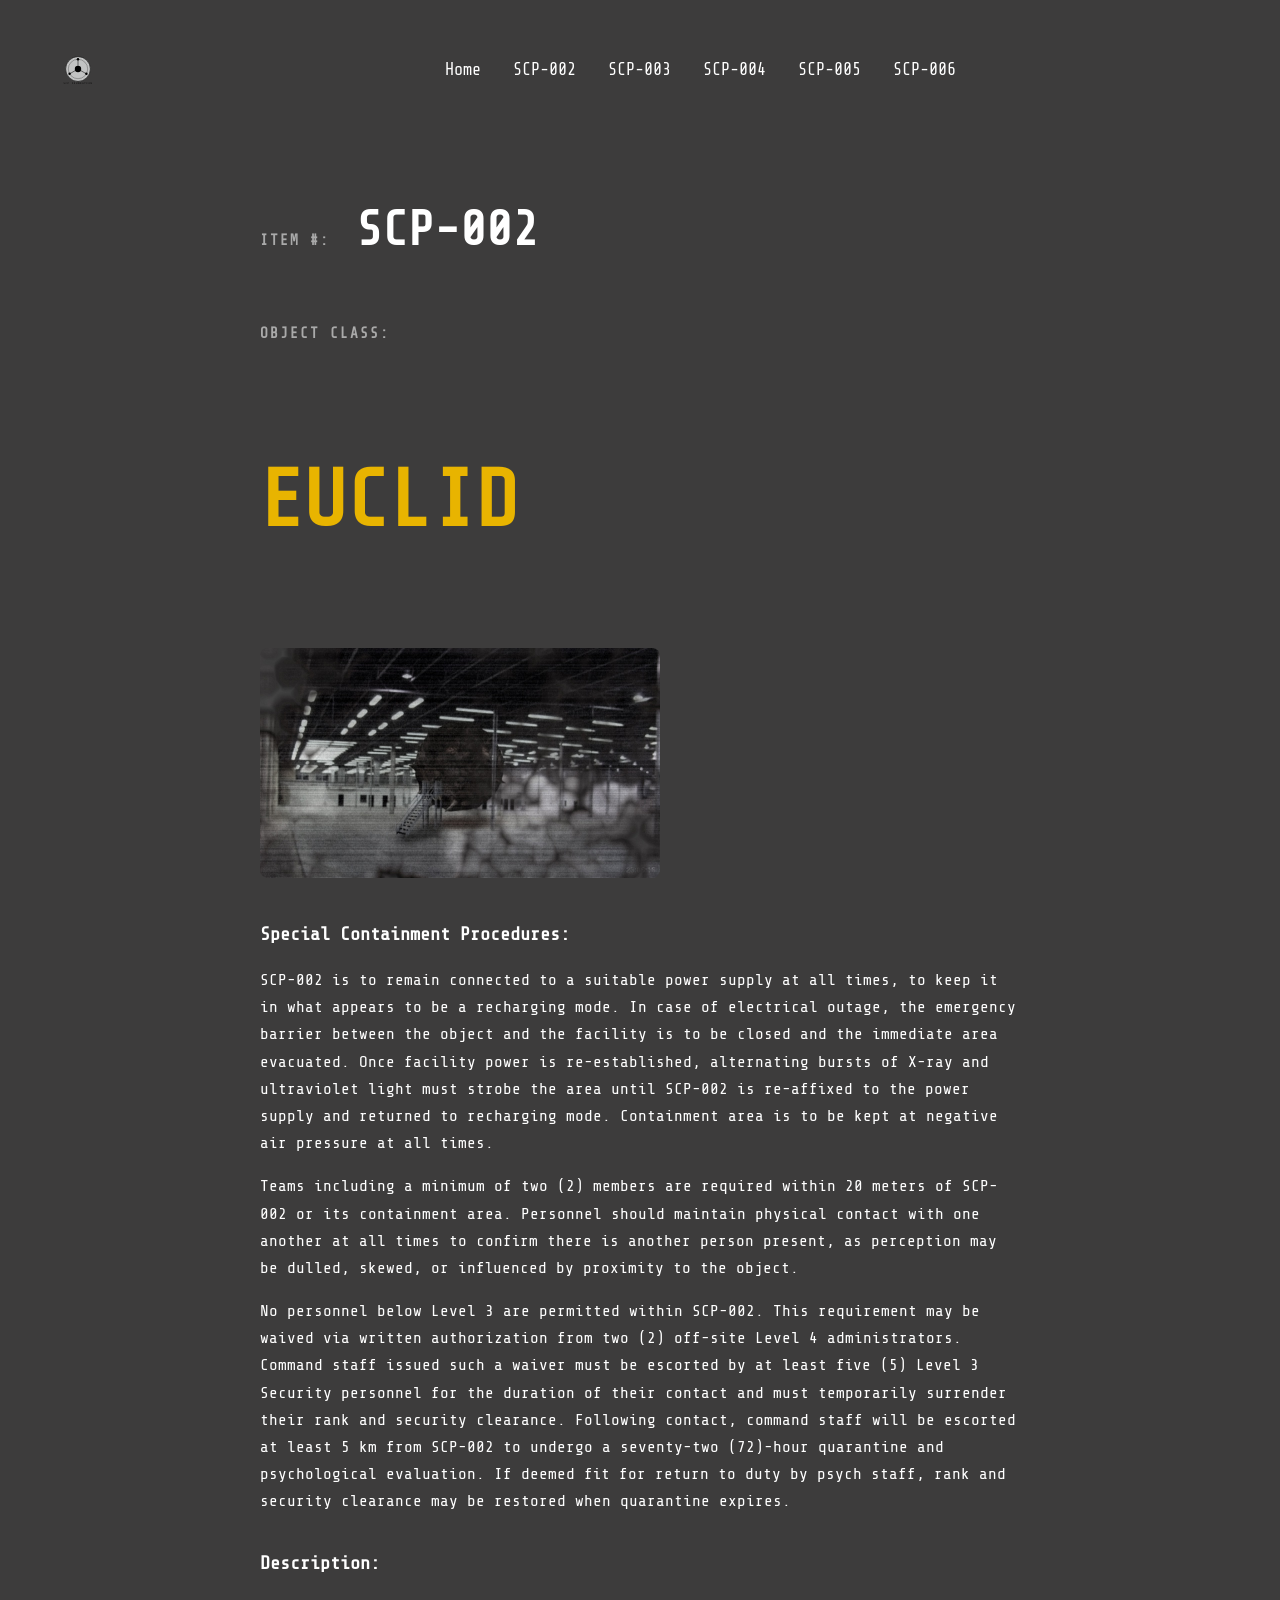
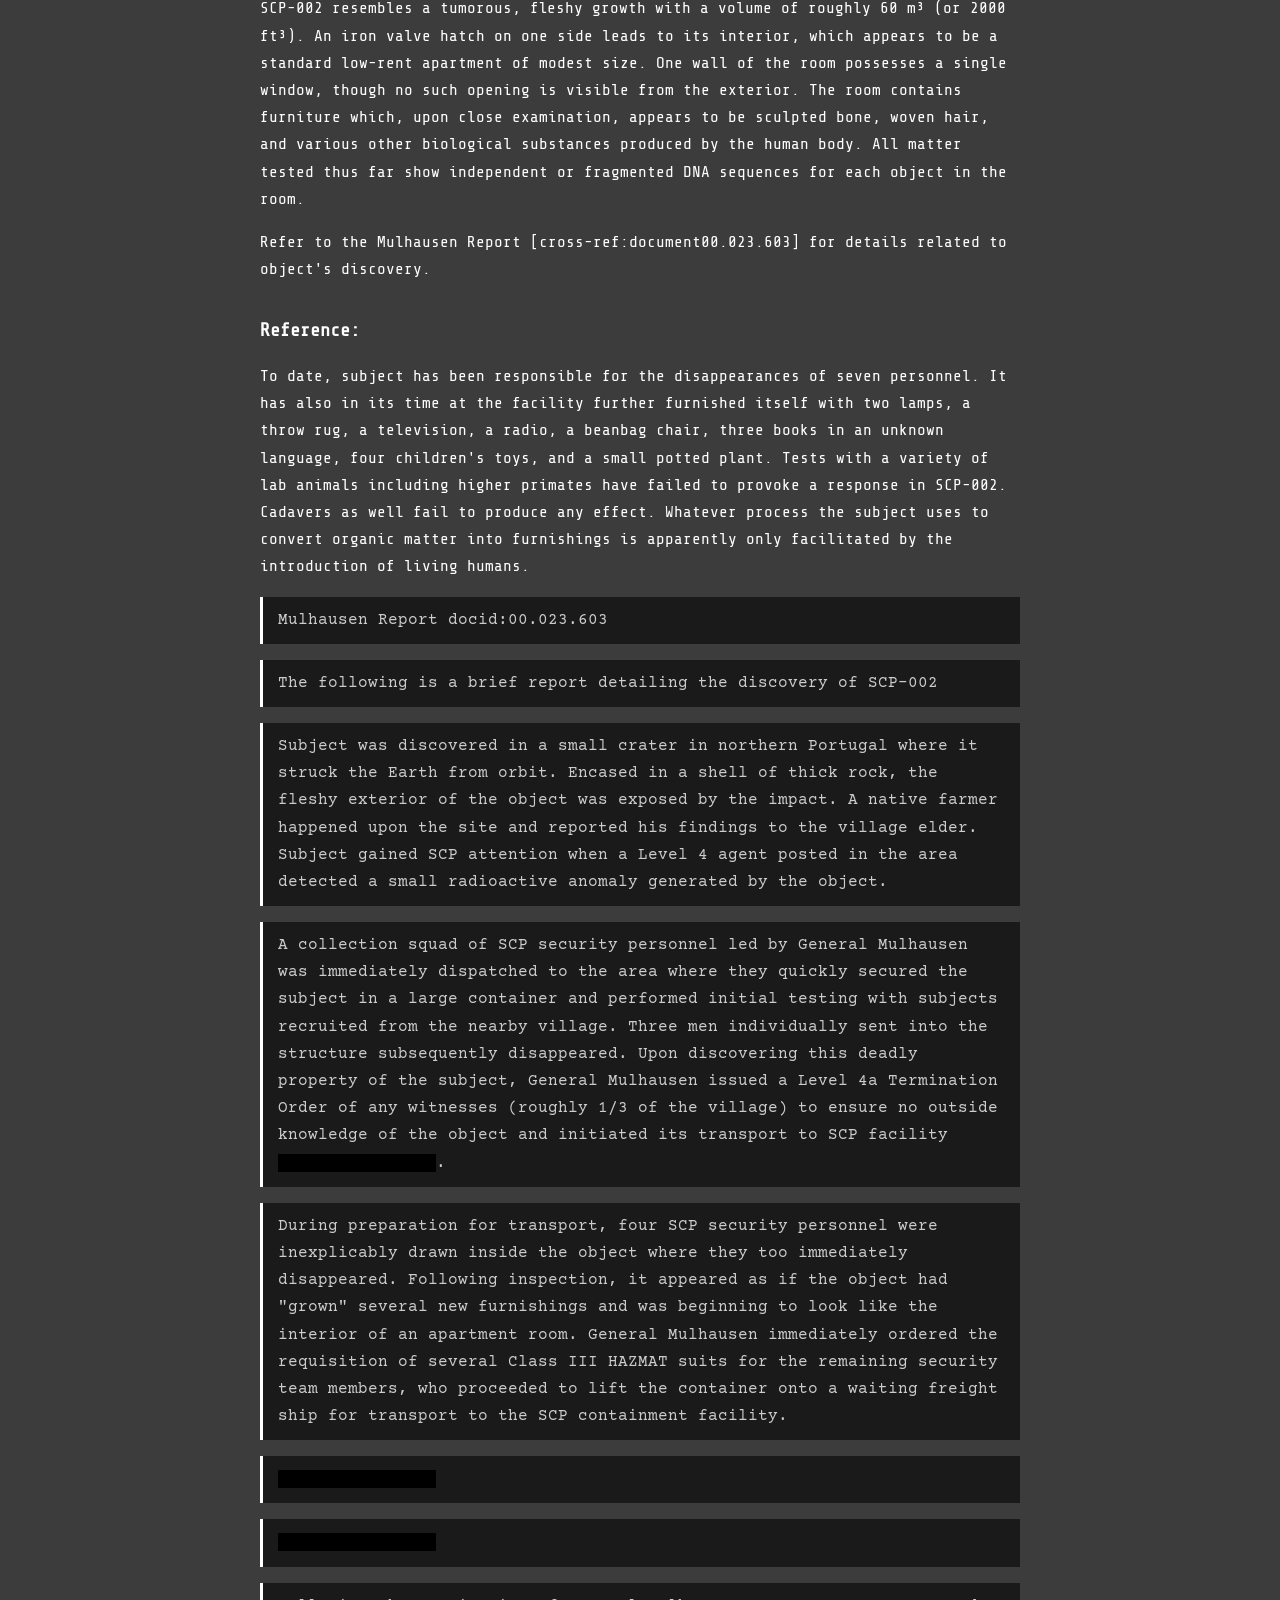
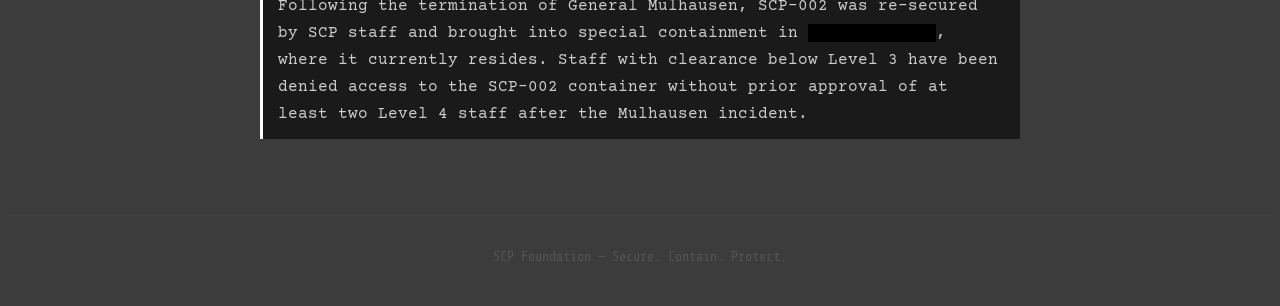
==== my-scp-002.html @ 611e60fb "Initial Commit First commit of the Assignment 1 for 5210. SCP-Website Complete" ====
<!DOCTYPE html>
<html lang="en">
<head>
    <meta charset="UTF-8">
    <meta name="viewport" content="width=device-width, initial-scale=1.0">
    <title>SCP-2</title>
    <link href="style.css" rel="stylesheet">
</head>
<body>
    <nav class="navbar">
        <img src="SCP Subject Files/images/scp_logo.svg" class="logo" width="120" height="120">

        <ul class="nav-link">
            <li><a href="index.html" class="navlink">Home</a></li>
            <li><a href="my-scp-003.html" class="navlink">SCP-002</a></li>
            <li><a href="my-scp-003.html" class="navlink">SCP-003</a></li>
            <li><a href="my-scp-004.html" class="navlink">SCP-004</a></li>
            <li><a href="my-scp-005.html" class="navlink">SCP-005</a></li>
            <li><a href="my-scp-006.html">SCP-006</a></li>
        </ul>
    </nav>

    <section class="scp-entry">
         <!-- Item number heading with label span for styling -->
         <h1><span class="label">Item #:</span> SCP-002</h1>
        
          <!-- Object class with big styled value below -->
        <h2><span class="label">Object Class:</span></h2>
        <p class="object-class">Euclid</p>
    
        <img src="SCP Subject Files/images/800px-SCP002.jpg" class="scp-img">
        <h3>Special Containment Procedures:</h3>
        <p>SCP-002 is to remain connected to a suitable power supply at all times, to keep it in what appears to be a recharging mode. In case of electrical outage, the emergency barrier between the object and the facility is to be closed and the immediate area evacuated. Once facility power is re-established, alternating bursts of X-ray and ultraviolet light must strobe the area until SCP-002 is re-affixed to the power supply and returned to recharging mode. Containment area is to be kept at negative air pressure at all times.</p>
        <p>Teams including a minimum of two (2) members are required within 20 meters of SCP-002 or its containment area. Personnel should maintain physical contact with one another at all times to confirm there is another person present, as perception may be dulled, skewed, or influenced by proximity to the object.</p>
        <p>No personnel below Level 3 are permitted within SCP-002. This requirement may be waived via written authorization from two (2) off-site Level 4 administrators. Command staff issued such a waiver must be escorted by at least five (5) Level 3 Security personnel for the duration of their contact and must temporarily surrender their rank and security clearance. Following contact, command staff will be escorted at least 5 km from SCP-002 to undergo a seventy-two (72)-hour quarantine and psychological evaluation. If deemed fit for return to duty by psych staff, rank and security clearance may be restored when quarantine expires.</p>
        <h3>Description:</h3>
        <p>SCP-002 resembles a tumorous, fleshy growth with a volume of roughly 60 m³ (or 2000 ft³). An iron valve hatch on one side leads to its interior, which appears to be a standard low-rent apartment of modest size. One wall of the room possesses a single window, though no such opening is visible from the exterior. The room contains furniture which, upon close examination, appears to be sculpted bone, woven hair, and various other biological substances produced by the human body. All matter tested thus far show independent or fragmented DNA sequences for each object in the room.</p>
        <p>Refer to the Mulhausen Report [cross-ref:document00.023.603] for details related to object's discovery.</p>
        <h3>Reference:</h3>
        <p>To date, subject has been responsible for the disappearances of seven personnel. It has also in its time at the facility further furnished itself with two lamps, a throw rug, a television, a radio, a beanbag chair, three books in an unknown language, four children's toys, and a small potted plant. Tests with a variety of lab animals including higher primates have failed to provoke a response in SCP-002. Cadavers as well fail to produce any effect. Whatever process the subject uses to convert organic matter into furnishings is apparently only facilitated by the introduction of living humans.</p>
        <p class="classified-report">Mulhausen Report docid:00.023.603</p>
        <p class="classified-report">The following is a brief report detailing the discovery of SCP-002</p>
        <p class="classified-report">Subject was discovered in a small crater in northern Portugal where it struck the Earth from orbit. Encased in a shell of thick rock, the fleshy exterior of the object was exposed by the impact. A native farmer happened upon the site and reported his findings to the village elder. Subject gained SCP attention when a Level 4 agent posted in the area detected a small radioactive anomaly generated by the object.</p>
        <p class="classified-report">A collection squad of SCP security personnel led by General Mulhausen was immediately dispatched to the area where they quickly secured the subject in a large container and performed initial testing with subjects recruited from the nearby village. Three men individually sent into the structure subsequently disappeared. Upon discovering this deadly property of the subject, General Mulhausen issued a Level 4a Termination Order of any witnesses (roughly 1/3 of the village) to ensure no outside knowledge of the object and initiated its transport to SCP facility <span class="redacted">[DATA EXPUNGED]</span>.</p>
        <p class="classified-report">During preparation for transport, four SCP security personnel were inexplicably drawn inside the object where they too immediately disappeared. Following inspection, it appeared as if the object had "grown" several new furnishings and was beginning to look like the interior of an apartment room. General Mulhausen immediately ordered the requisition of several Class III HAZMAT suits for the remaining security team members, who proceeded to lift the container onto a waiting freight ship for transport to the SCP containment facility.</p>
        <p class="classified-report"><span class="redacted">[DATA EXPUNGED]</span></p>
        <p class="classified-report"><span class="redacted">[DATA EXPUNGED]</span></p>
        <p class="classified-report">Following the termination of General Mulhausen, SCP-002 was re-secured by SCP staff and brought into special containment in <span class="redacted">[CLASSIFIED]</span>, where it currently resides. Staff with clearance below Level 3 have been denied access to the SCP-002 container without prior approval of at least two Level 4 staff after the Mulhausen incident.</p>
    </section> 

    <footer class="site-footer">
    <p>SCP Foundation — Secure. Contain. Protect.</p>
    </footer>
</body>
</html>
---- style.css ----
/* Import two fonts from Google Fonts:
   Share Tech Mono - main site font (sci-fi monospace feel)
   Courier Prime - used for classified report sections */
@import url('https://fonts.googleapis.com/css2?family=Share+Tech+Mono&family=Courier+Prime&display=swap');

/* Makes all elements include padding and border inside their width*/
*{ box-sizing: border-box;}


/* CSS variables - define colours once, reuse everywhere
   change here and it updates across the whole site */
:root{
    --nav-color: #ffffff;
    --primary-color: #3d3c3c;
}

/* Sets the background colour and font for the whole page */
body{
    background-color: var(--primary-color);
    font-family: 'Share Tech Mono', monospace;
}



/* Centres the page content and limits max width to 960px*/
.container{
    max-width: 960px;
    margin: 0 auto;
}


/* Navbar styles - flex makes logo and links sit side by side
   space-between pushes logo left and links right
   align-items center vertically centres both */
.navbar {
    background-color: var(--primary-color);
    display: flex;
    align-items: center;
    justify-content: space-between;
    padding: 1px 10px;
    width: 100%;
}


/* Hover effect on nav links
   adds subtle highlight, changes text to blue, adds glow effect*/
.nav-link li a:hover{
    background-color: rgba(255, 255, 255, 0.15);
    color: #38bdf8;
    text-shadow: 0 0 10px #38bdf8;
    transition: all 0.3s, background-color 0.3s;
}



/* SCP content section - centred, max width, white text */
.scp-entry {
    max-width: 800px;
    margin: 0 auto;
    padding: 20px;
    color: #ffffff;
    line-height: 1.7;
}



/* SCP image - fills container width but won't grow beyond 400px
   border-radius gives slightly rounded corners */
.scp-img{
    width: 100%;
    max-width: 400px;
    border-radius: 8px;
}



.logo {
    width: 120px;
    height: 120px;
    filter: invert(1);
    flex-shrink: 0;
}



/* Classified report sections - styled to look like a document
   dark background, left border accent, different font */
.classified-report{
    font-family: 'Courier Prime', monospace;
    background-color: #1a1a1a;
    border-left: 3px solid #ffffff;
    padding: 10px 15px;
    color: #cccccc; /* slightly grey text, easier on the eyes */
}


/* Makes all h1 headings larger than default */
h1 {
    font-size: 3rem;
}


/* Utility class for making something even bigger - apply with class="bigger" */
.bigger{
    font-size: 5rem;
}


/* Styles for the actual link text inside the navbar */
.nav-link li a{
    position: relative;
    font-size: 1.05rem;
    font-weight: 500;
    text-decoration: none;
    color: #ffffff;
}


/* The navbar list - horizontal layout with spacing
   removes bullet points, adds gap between links */
.nav-link{
    list-style: none;
    display: flex;
    gap: 2rem;/* space between each link */
    margin: 0 auto;
    padding: 10px;
}

.object-class {
    color: #e8b400; /* yellow/amber for Euclid */
    font-weight: bold;
    font-size: 5rem;
    text-transform: uppercase;
}

.label {
    text-transform: uppercase;
    font-size: 0.9rem;
    letter-spacing: 2px;
    color: #aaaaaa;
}

.redacted {
    background-color: #000000;
    color: #000000; /* text hidden behind black background */
    padding: 0 4px;
    cursor: pointer;
}

h3{
    margin-top: 2rem;
    margin-bottom: 0.5rem;
    color: #ffffff;
}

.scp-grid {
    display: flex;
    flex-wrap: wrap; /* cards wrap to next line on smaller screens */
    gap: 20px;
    justify-content: center; /* centers cards within each row */
}

.scp-card {
    flex-basis: 250px; /* minimum card width before wrapping */
    flex-grow: 1; /* cards grow to fill available space */
}


/* Hero banner - big dark section at top with centered text */
.hero {
    text-align: center;
    padding: 80px 20px;
    color: #ffffff;
    border-bottom: 1px solid #555555;
}

.hero h1 {
    font-size: 4rem;
    margin-bottom: 10px;
    letter-spacing: 4px;
    text-transform: uppercase;
}

.hero p {
    font-size: 1.2rem;
    color: #aaaaaa;
    letter-spacing: 6px;
    text-transform: uppercase;
}

/* SCP cards grid */
.scp-grid {
    display: flex;
    flex-wrap: wrap;
    gap: 20px;
    justify-content: center;
    padding: 40px 20px;
}

/* Individual SCP card */
.scp-card {
    background-color: #2a2a2a;
    border: 1px solid #555555;
    border-radius: 8px;
    padding: 20px;
    flex-basis: 250px;
    flex-grow: 1;
    max-width: 300px;
    color: #ffffff;
}

.scp-card h2 {
    font-size: 1.5rem;
    margin-bottom: 10px;
    color:  #cc2200;
}

.card-class {
    color: #aaaaaa;
    font-size: 0.9rem;
    margin-bottom: 20px;
}

/* View File button */
.btn {
    display: inline-block;
    padding: 8px 16px;
    background-color: #1a1a1a;
    color: #ffffff;
    text-decoration: none;
    border: 1px solid #555555;
    border-radius: 4px;
    font-size: 0.9rem;
}

.btn:hover {
    background-color: #38bdf8;
    color: #000000;
    border-color: #38bdf8;
}

.card-img {
    width: 100%;       
    height: 150px;     
    object-fit: cover;  /* crops the image to fill the space without stretching */
    border-radius: 4px;
    margin-bottom: 12px;
}

.site-footer {
    text-align: center;
    padding: 20px;
    color: #555555;
    border-top: 1px solid #444444;
    margin-top: 40px;
    font-size: 0.85rem;
}

.card-img.scp-003-img {
    filter: hue-rotate(90deg) brightness(0.8);
}

.date {
    color: #cc2200;
    font-weight: bold;
}

h4 {
    margin-top: 1.5rem;
    color:  #cc2200;
    font-size: 1.1rem;
    text-transform: uppercase;
    letter-spacing: 2px;
    border-left: 2px solid #cc2200;
    padding-left: 10px;
}

.safe {
    color: #00aa44; 
}

.scp-entry ol {
    color: #ffffff;
    padding-left: 20px;
    line-height: 2;
}

.scp-005-img {
    filter: grayscale(100%) brightness(0.7);
}

.scp-006-img {
    filter: grayscale(50%) brightness(0.7);
}


@media (max-width: 600px) {
    .navbar {
        flex-direction: column;
        align-items: flex-start;
        padding: 10px;
    }

    .nav-link {
        flex-wrap: wrap;
        gap: 0.8rem;
        margin: 0;
        padding: 5px 0;
    }

    .logo {
        width: 60px;
        height: 60px;
    }

    h1 {
        font-size: 2rem;
    }

    .object-class {
        font-size: 3rem;
    }
}
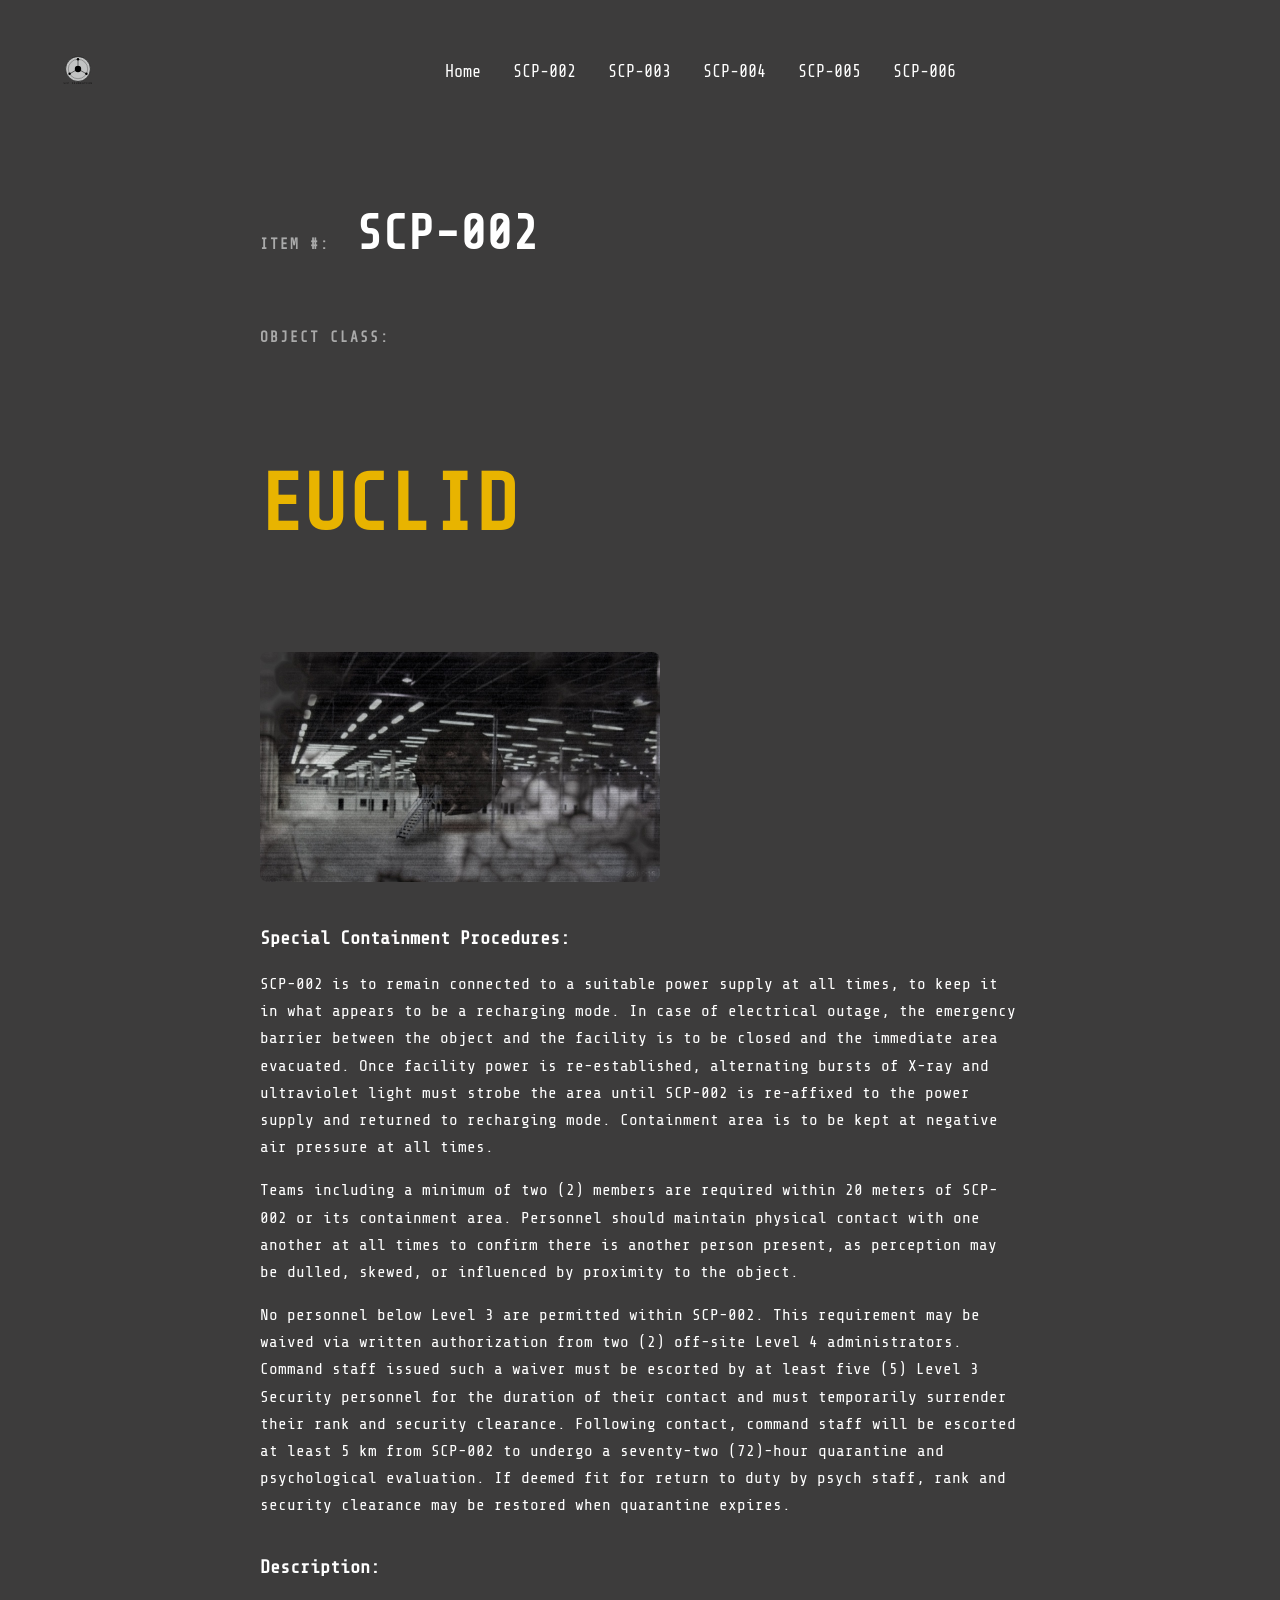
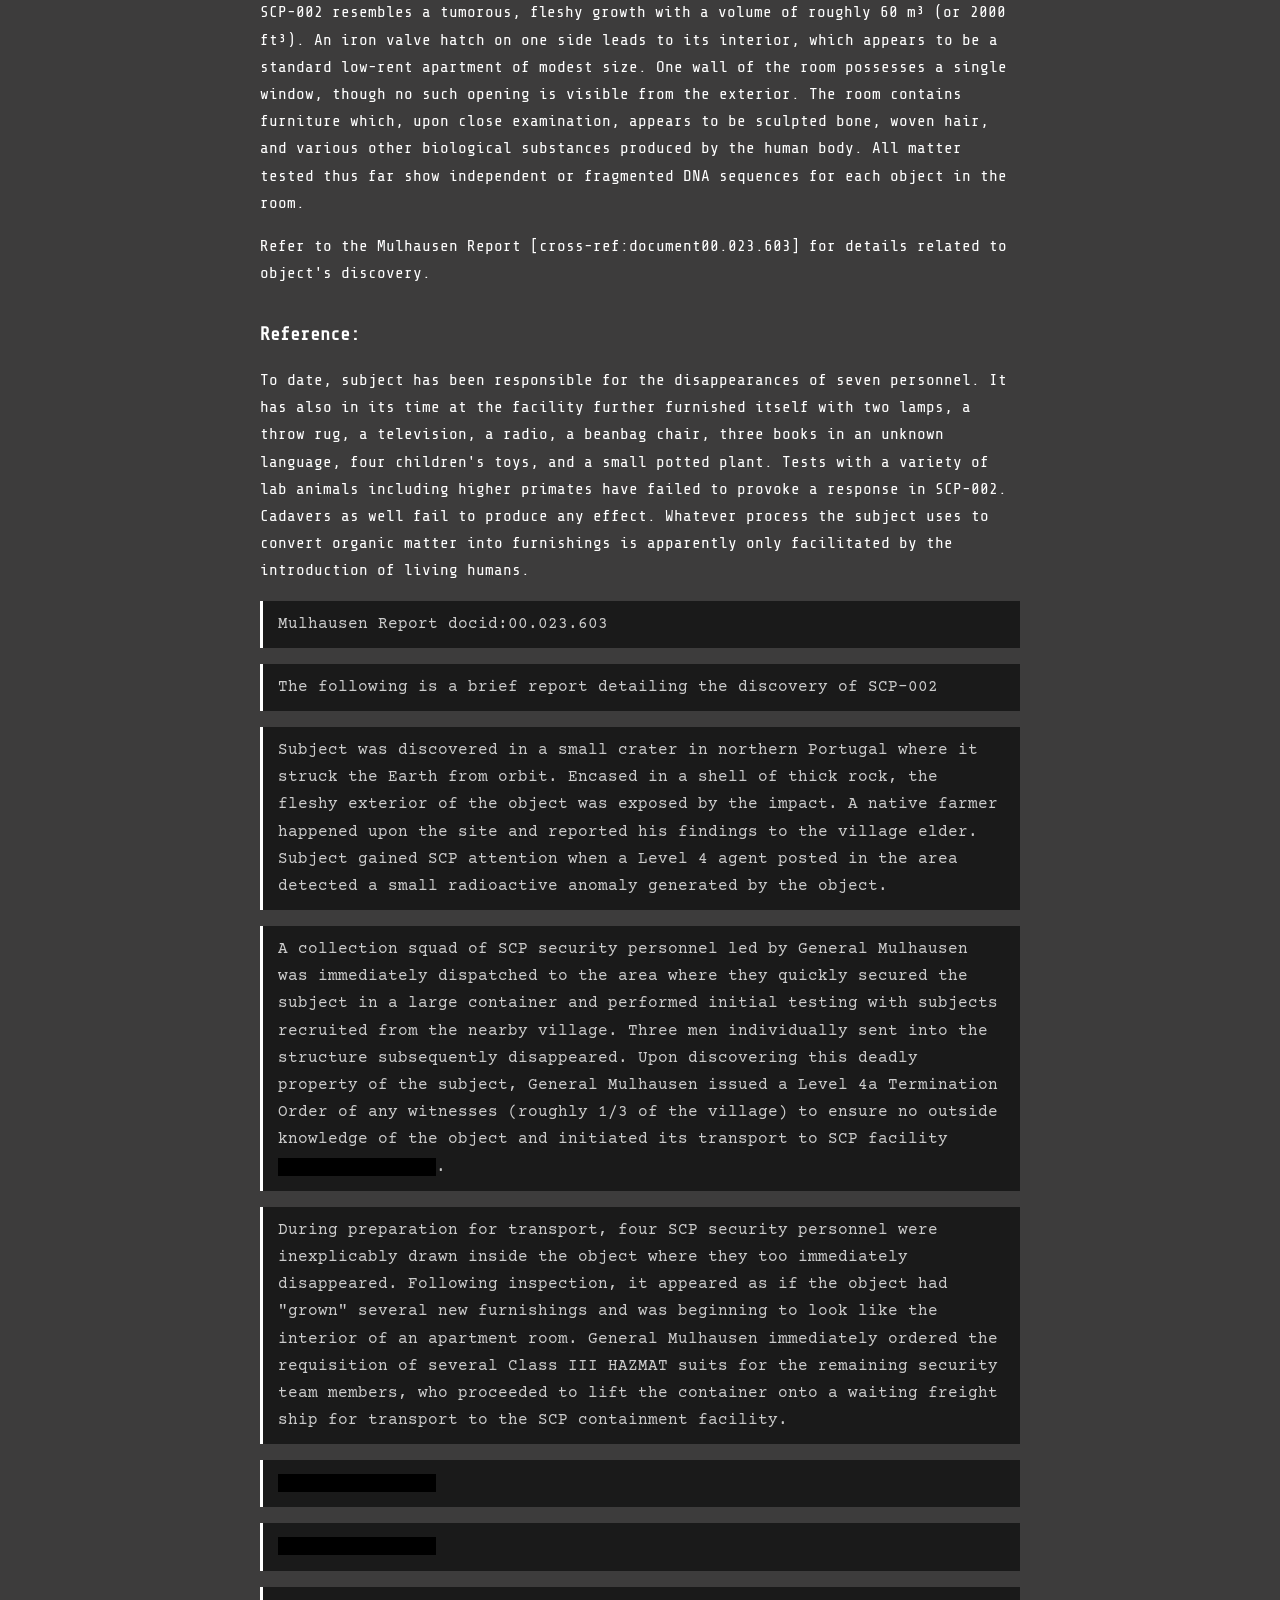
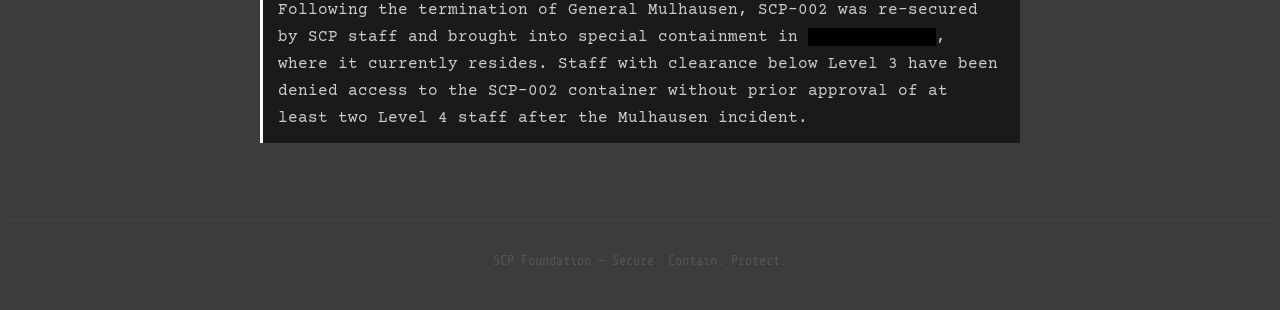
==== commit e6e965c3: "2nd Commit Added more Html Comments and added a clickable logo to go back to home page" ====
--- a/my-scp-002.html
+++ b/my-scp-002.html
@@ -7,12 +7,15 @@
     <link href="style.css" rel="stylesheet">
 </head>
 <body>
+
+     <!-- Navbar - logo wraps in anchor tag so clicking it goes back to home -->
     <nav class="navbar">
-        <img src="SCP Subject Files/images/scp_logo.svg" class="logo" width="120" height="120">
-
+        <a href="index.html">
+        <img src="SCP Subject Files/images/scp_logo.svg" class="logo" width="120" height="120" alt="Home">
+        </a>
         <ul class="nav-link">
             <li><a href="index.html" class="navlink">Home</a></li>
-            <li><a href="my-scp-003.html" class="navlink">SCP-002</a></li>
+            <li><a href="my-scp-002.html" class="navlink">SCP-002</a></li>
             <li><a href="my-scp-003.html" class="navlink">SCP-003</a></li>
             <li><a href="my-scp-004.html" class="navlink">SCP-004</a></li>
             <li><a href="my-scp-005.html" class="navlink">SCP-005</a></li>
@@ -20,14 +23,17 @@
         </ul>
     </nav>
 
+    <!-- Main SCP entry - all content sits inside this section -->
     <section class="scp-entry">
-         <!-- Item number heading with label span for styling -->
+
+         <!-- Label span used to style the prefix text differently from the SCP number -->
          <h1><span class="label">Item #:</span> SCP-002</h1>
-        
-          <!-- Object class with big styled value below -->
+
+        <!-- Object class displayed large and uppercase - yellow colour chosen for Euclid class -->
         <h2><span class="label">Object Class:</span></h2>
         <p class="object-class">Euclid</p>
     
+         <!-- Original image from the assignment files preserved as required -->
         <img src="SCP Subject Files/images/800px-SCP002.jpg" class="scp-img">
         <h3>Special Containment Procedures:</h3>
         <p>SCP-002 is to remain connected to a suitable power supply at all times, to keep it in what appears to be a recharging mode. In case of electrical outage, the emergency barrier between the object and the facility is to be closed and the immediate area evacuated. Once facility power is re-established, alternating bursts of X-ray and ultraviolet light must strobe the area until SCP-002 is re-affixed to the power supply and returned to recharging mode. Containment area is to be kept at negative air pressure at all times.</p>
@@ -38,6 +44,9 @@
         <p>Refer to the Mulhausen Report [cross-ref:document00.023.603] for details related to object's discovery.</p>
         <h3>Reference:</h3>
         <p>To date, subject has been responsible for the disappearances of seven personnel. It has also in its time at the facility further furnished itself with two lamps, a throw rug, a television, a radio, a beanbag chair, three books in an unknown language, four children's toys, and a small potted plant. Tests with a variety of lab animals including higher primates have failed to provoke a response in SCP-002. Cadavers as well fail to produce any effect. Whatever process the subject uses to convert organic matter into furnishings is apparently only facilitated by the introduction of living humans.</p>
+        
+        <!-- Classified report section styled with Courier Prime font and dark background -->
+        <!-- Sensitive information wrapped in redacted spans - text hidden using black on black -->
         <p class="classified-report">Mulhausen Report docid:00.023.603</p>
         <p class="classified-report">The following is a brief report detailing the discovery of SCP-002</p>
         <p class="classified-report">Subject was discovered in a small crater in northern Portugal where it struck the Earth from orbit. Encased in a shell of thick rock, the fleshy exterior of the object was exposed by the impact. A native farmer happened upon the site and reported his findings to the village elder. Subject gained SCP attention when a Level 4 agent posted in the area detected a small radioactive anomaly generated by the object.</p>
@@ -48,6 +57,8 @@
         <p class="classified-report">Following the termination of General Mulhausen, SCP-002 was re-secured by SCP staff and brought into special containment in <span class="redacted">[CLASSIFIED]</span>, where it currently resides. Staff with clearance below Level 3 have been denied access to the SCP-002 container without prior approval of at least two Level 4 staff after the Mulhausen incident.</p>
     </section> 
 
+    
+     <!-- Footer consistent across all pages -->
     <footer class="site-footer">
     <p>SCP Foundation — Secure. Contain. Protect.</p>
     </footer>
